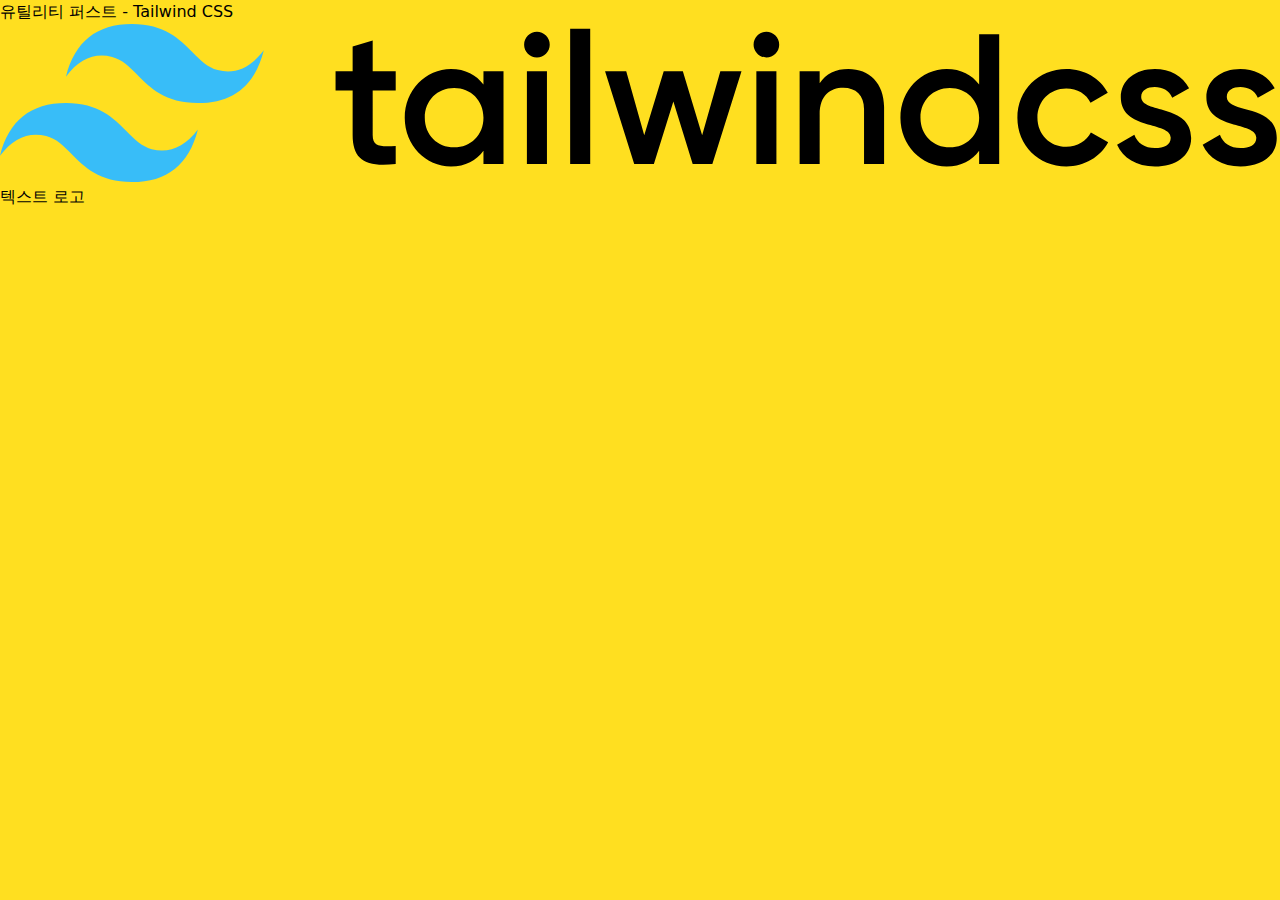
==== src/index.html @ a52f904d "환경설정" ====
<!DOCTYPE html>
<html lang="ko-KR">
  <head>
    <meta charset="UTF-8" />
    <meta name="viewport" content="width=device-width, initial-scale=1" />
    <title>유틸리티 퍼스트 — Tailwind CSS</title>
    <link rel="icon" href="./assets/favicon.svg" />
    <link rel="stylesheet" href="./styles/output.css" />
  </head>
  <body class="bg-yellow-300">
    <h1>유틸리티 퍼스트 - Tailwind CSS</h1>
    <figure>
      <img src="./assets/tailwind-text-logo.svg" alt="Tailwind CSS" />
      <figcaption>텍스트 로고</figcaption>
    </figure>
  </body>
</html>
---- src/styles/output.css ----
/*! tailwindcss v4.0.12 | MIT License | https://tailwindcss.com */
@layer theme, base, components, utilities;
@layer theme {
  :root, :host {
    --font-sans: ui-sans-serif, system-ui, sans-serif, "Apple Color Emoji",
      "Segoe UI Emoji", "Segoe UI Symbol", "Noto Color Emoji";
    --font-mono: ui-monospace, SFMono-Regular, Menlo, Monaco, Consolas, "Liberation Mono",
      "Courier New", monospace;
    --color-yellow-300: oklch(0.905 0.182 98.111);
    --default-font-family: var(--font-sans);
    --default-font-feature-settings: var(--font-sans--font-feature-settings);
    --default-font-variation-settings: var(
      --font-sans--font-variation-settings
    );
    --default-mono-font-family: var(--font-mono);
    --default-mono-font-feature-settings: var(
      --font-mono--font-feature-settings
    );
    --default-mono-font-variation-settings: var(
      --font-mono--font-variation-settings
    );
  }
}
@layer base {
  *, ::after, ::before, ::backdrop, ::file-selector-button {
    box-sizing: border-box;
    margin: 0;
    padding: 0;
    border: 0 solid;
  }
  html, :host {
    line-height: 1.5;
    -webkit-text-size-adjust: 100%;
    tab-size: 4;
    font-family: var( --default-font-family, ui-sans-serif, system-ui, sans-serif, "Apple Color Emoji", "Segoe UI Emoji", "Segoe UI Symbol", "Noto Color Emoji" );
    font-feature-settings: var(--default-font-feature-settings, normal);
    font-variation-settings: var( --default-font-variation-settings, normal );
    -webkit-tap-highlight-color: transparent;
  }
  body {
    line-height: inherit;
  }
  hr {
    height: 0;
    color: inherit;
    border-top-width: 1px;
  }
  abbr:where([title]) {
    -webkit-text-decoration: underline dotted;
    text-decoration: underline dotted;
  }
  h1, h2, h3, h4, h5, h6 {
    font-size: inherit;
    font-weight: inherit;
  }
  a {
    color: inherit;
    -webkit-text-decoration: inherit;
    text-decoration: inherit;
  }
  b, strong {
    font-weight: bolder;
  }
  code, kbd, samp, pre {
    font-family: var( --default-mono-font-family, ui-monospace, SFMono-Regular, Menlo, Monaco, Consolas, "Liberation Mono", "Courier New", monospace );
    font-feature-settings: var( --default-mono-font-feature-settings, normal );
    font-variation-settings: var( --default-mono-font-variation-settings, normal );
    font-size: 1em;
  }
  small {
    font-size: 80%;
  }
  sub, sup {
    font-size: 75%;
    line-height: 0;
    position: relative;
    vertical-align: baseline;
  }
  sub {
    bottom: -0.25em;
  }
  sup {
    top: -0.5em;
  }
  table {
    text-indent: 0;
    border-color: inherit;
    border-collapse: collapse;
  }
  :-moz-focusring {
    outline: auto;
  }
  progress {
    vertical-align: baseline;
  }
  summary {
    display: list-item;
  }
  ol, ul, menu {
    list-style: none;
  }
  img, svg, video, canvas, audio, iframe, embed, object {
    display: block;
    vertical-align: middle;
  }
  img, video {
    max-width: 100%;
    height: auto;
  }
  button, input, select, optgroup, textarea, ::file-selector-button {
    font: inherit;
    font-feature-settings: inherit;
    font-variation-settings: inherit;
    letter-spacing: inherit;
    color: inherit;
    border-radius: 0;
    background-color: transparent;
    opacity: 1;
  }
  :where(select:is([multiple], [size])) optgroup {
    font-weight: bolder;
  }
  :where(select:is([multiple], [size])) optgroup option {
    padding-inline-start: 20px;
  }
  ::file-selector-button {
    margin-inline-end: 4px;
  }
  ::placeholder {
    opacity: 1;
    color: color-mix(in oklab, currentColor 50%, transparent);
  }
  textarea {
    resize: vertical;
  }
  ::-webkit-search-decoration {
    -webkit-appearance: none;
  }
  ::-webkit-date-and-time-value {
    min-height: 1lh;
    text-align: inherit;
  }
  ::-webkit-datetime-edit {
    display: inline-flex;
  }
  ::-webkit-datetime-edit-fields-wrapper {
    padding: 0;
  }
  ::-webkit-datetime-edit, ::-webkit-datetime-edit-year-field, ::-webkit-datetime-edit-month-field, ::-webkit-datetime-edit-day-field, ::-webkit-datetime-edit-hour-field, ::-webkit-datetime-edit-minute-field, ::-webkit-datetime-edit-second-field, ::-webkit-datetime-edit-millisecond-field, ::-webkit-datetime-edit-meridiem-field {
    padding-block: 0;
  }
  :-moz-ui-invalid {
    box-shadow: none;
  }
  button, input:where([type="button"], [type="reset"], [type="submit"]), ::file-selector-button {
    appearance: button;
  }
  ::-webkit-inner-spin-button, ::-webkit-outer-spin-button {
    height: auto;
  }
  [hidden]:where(:not([hidden="until-found"])) {
    display: none !important;
  }
}
@layer utilities {
  .bg-yellow-300 {
    background-color: var(--color-yellow-300);
  }
}
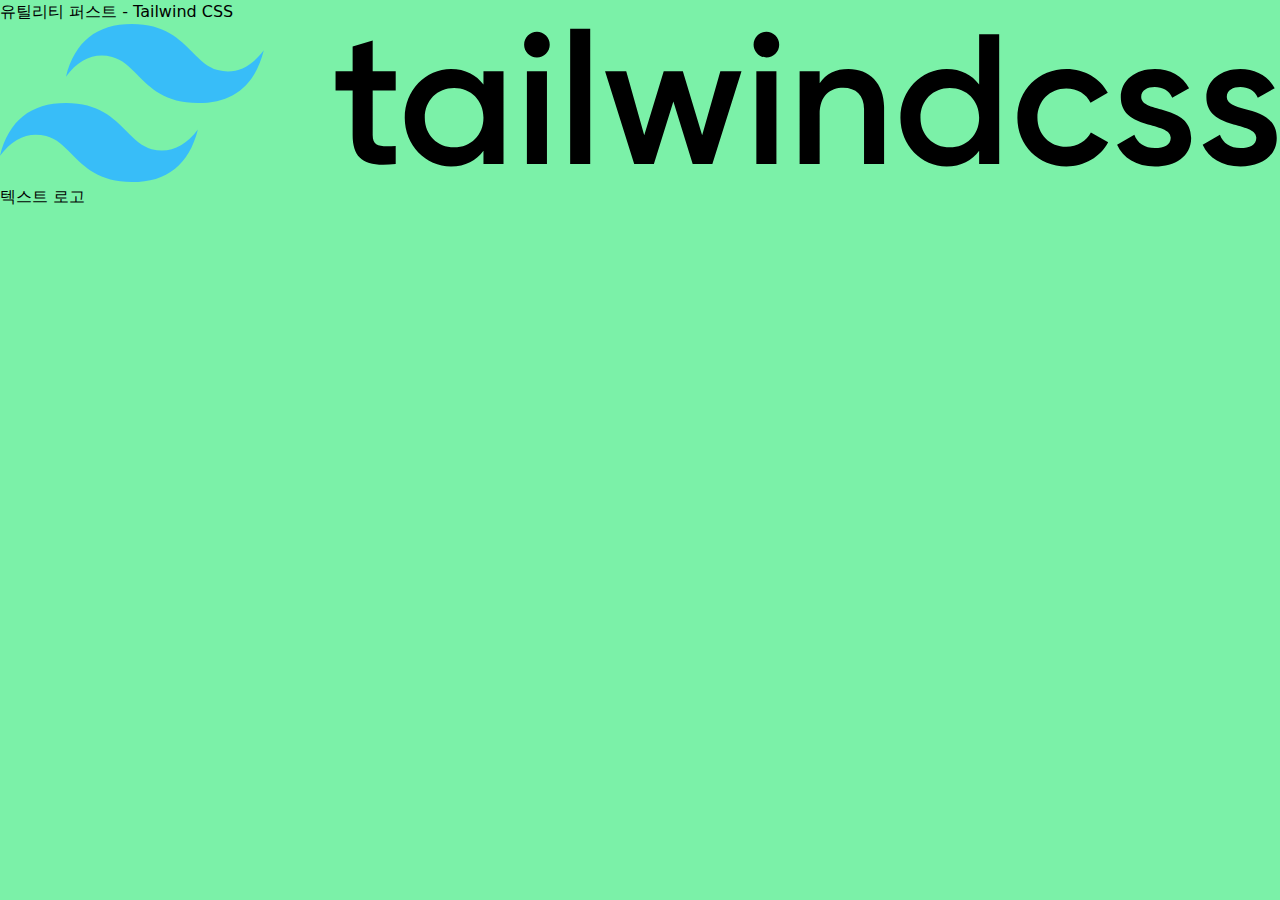
==== commit 50f422d5: "배경색 변경" ====
--- a/src/index.html
+++ b/src/index.html
@@ -7,7 +7,7 @@
     <link rel="icon" href="./assets/favicon.svg" />
     <link rel="stylesheet" href="./styles/output.css" />
   </head>
-  <body class="bg-yellow-300">
+  <body class="bg-green-300">
     <h1>유틸리티 퍼스트 - Tailwind CSS</h1>
     <figure>
       <img src="./assets/tailwind-text-logo.svg" alt="Tailwind CSS" />
--- a/src/styles/output.css
+++ b/src/styles/output.css
@@ -6,7 +6,7 @@
       "Segoe UI Emoji", "Segoe UI Symbol", "Noto Color Emoji";
     --font-mono: ui-monospace, SFMono-Regular, Menlo, Monaco, Consolas, "Liberation Mono",
       "Courier New", monospace;
-    --color-yellow-300: oklch(0.905 0.182 98.111);
+    --color-green-300: oklch(0.871 0.15 154.449);
     --default-font-family: var(--font-sans);
     --default-font-feature-settings: var(--font-sans--font-feature-settings);
     --default-font-variation-settings: var(
@@ -163,7 +163,7 @@
   }
 }
 @layer utilities {
-  .bg-yellow-300 {
-    background-color: var(--color-yellow-300);
+  .bg-green-300 {
+    background-color: var(--color-green-300);
   }
 }
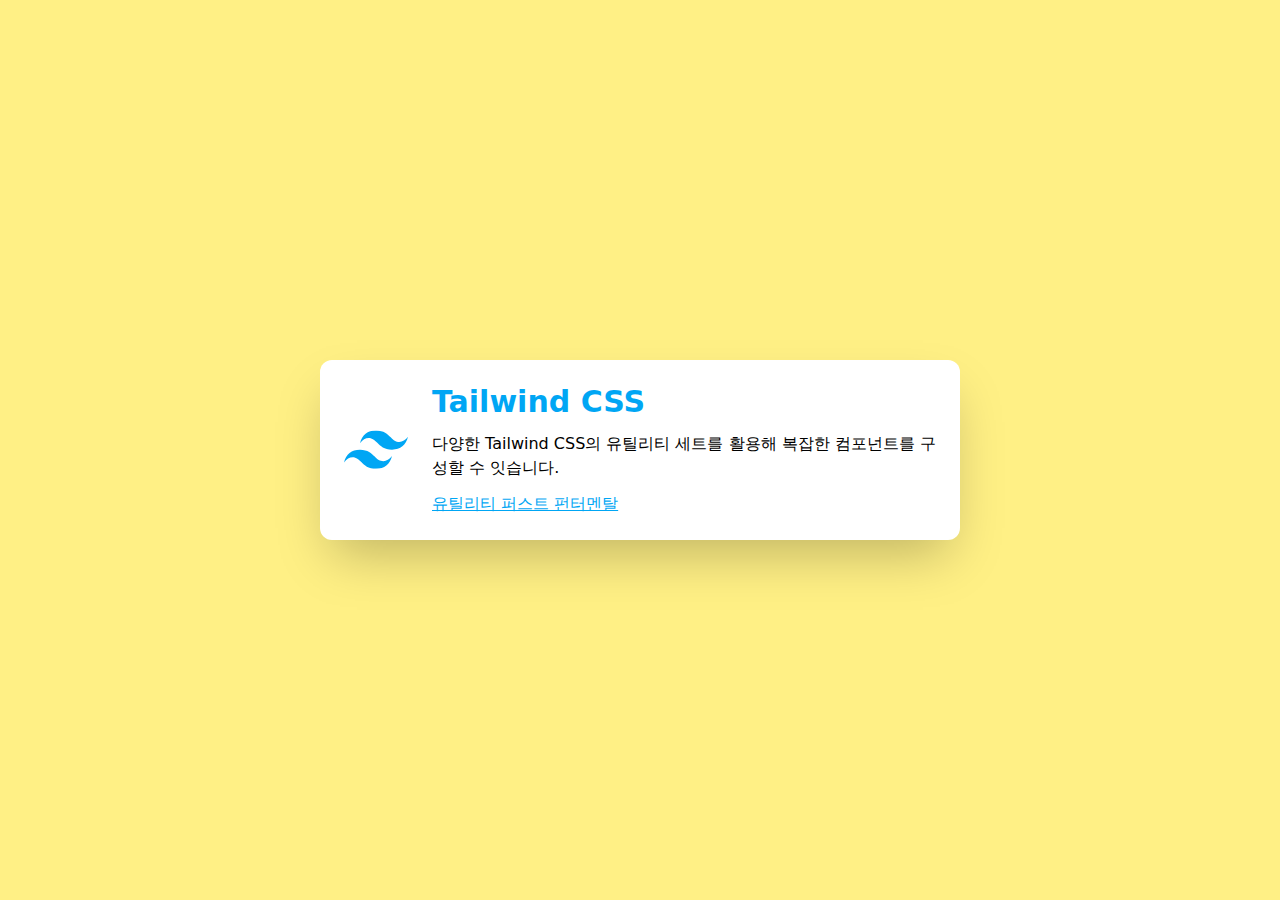
==== commit f9d91077: "ui 완료" ====
--- a/src/index.html
+++ b/src/index.html
@@ -7,11 +7,39 @@
     <link rel="icon" href="./assets/favicon.svg" />
     <link rel="stylesheet" href="./styles/output.css" />
   </head>
-  <body class="bg-green-300">
-    <h1>유틸리티 퍼스트 - Tailwind CSS</h1>
-    <figure>
-      <img src="./assets/tailwind-text-logo.svg" alt="Tailwind CSS" />
-      <figcaption>텍스트 로고</figcaption>
-    </figure>
+  <body class="bg-yellow-200 min-h-screen flex justify-center items-center">
+    <div
+      class="bg-white w-1/2 min-w-3xs flex items-center gap-6 p-6 rounded-xl shadow-2xl text-sky-500 hover:text-green-500 focus:text-green-500 focus:outline-2 focus:outline-offset-2 focus:outline-green-500"
+      tabindex="0"
+    >
+      <svg
+        class="size-16 shrink-0"
+        xmlns="http://www.w3.org/2000/svg"
+        fill="none"
+        viewBox="0 0 54 33"
+      >
+        <g clip-path="url(#prefix__clip0)">
+          <path
+            fill="currentColor"
+            fill-rule="evenodd"
+            d="M27 0c-7.2 0-11.7 3.6-13.5 10.8 2.7-3.6 5.85-4.95 9.45-4.05 2.054.513 3.522 2.004 5.147 3.653C30.744 13.09 33.808 16.2 40.5 16.2c7.2 0 11.7-3.6 13.5-10.8-2.7 3.6-5.85 4.95-9.45 4.05-2.054-.513-3.522-2.004-5.147-3.653C36.756 3.11 33.692 0 27 0zM13.5 16.2C6.3 16.2 1.8 19.8 0 27c2.7-3.6 5.85-4.95 9.45-4.05 2.054.514 3.522 2.004 5.147 3.653C17.244 29.29 20.308 32.4 27 32.4c7.2 0 11.7-3.6 13.5-10.8-2.7 3.6-5.85 4.95-9.45 4.05-2.054-.513-3.522-2.004-5.147-3.653C23.256 19.31 20.192 16.2 13.5 16.2z"
+            clip-rule="evenodd"
+          />
+        </g>
+        <defs>
+          <clipPath id="prefix__clip0">
+            <path fill="#fff" d="M0 0h54v32.4H0z" />
+          </clipPath>
+        </defs>
+      </svg>
+      <div class="space-y-3">
+        <h1 class="text-3xl font-bold">Tailwind CSS</h1>
+        <p class="text-black">
+          다양한 Tailwind CSS의 유틸리티 세트를 활용해 복잡한 컴포넌트를 구성할
+          수 잇습니다.
+        </p>
+        <a href="/" class="underline">유틸리티 퍼스트 펀터멘탈</a>
+      </div>
+    </div>
   </body>
 </html>
--- a/src/styles/output.css
+++ b/src/styles/output.css
@@ -6,7 +6,37 @@
       "Segoe UI Emoji", "Segoe UI Symbol", "Noto Color Emoji";
     --font-mono: ui-monospace, SFMono-Regular, Menlo, Monaco, Consolas, "Liberation Mono",
       "Courier New", monospace;
-    --color-green-300: oklch(0.871 0.15 154.449);
+    --color-red-500: oklch(0.637 0.237 25.331);
+    --color-amber-500: oklch(0.769 0.188 70.08);
+    --color-yellow-200: oklch(0.945 0.129 101.54);
+    --color-yellow-500: oklch(0.795 0.184 86.047);
+    --color-green-500: oklch(0.723 0.219 149.579);
+    --color-cyan-100: oklch(0.956 0.045 203.388);
+    --color-cyan-500: oklch(0.715 0.143 215.221);
+    --color-cyan-600: oklch(0.609 0.126 221.723);
+    --color-sky-100: oklch(0.951 0.026 236.824);
+    --color-sky-200: oklch(0.901 0.058 230.902);
+    --color-sky-500: oklch(0.685 0.169 237.323);
+    --color-sky-700: oklch(0.5 0.134 242.749);
+    --color-blue-500: oklch(0.623 0.214 259.815);
+    --color-gray-700: oklch(0.373 0.034 259.733);
+    --color-black: #000;
+    --color-white: #fff;
+    --spacing: 0.25rem;
+    --container-3xs: 16rem;
+    --text-sm: 0.875rem;
+    --text-sm--line-height: calc(1.25 / 0.875);
+    --text-2xl: 1.5rem;
+    --text-2xl--line-height: calc(2 / 1.5);
+    --text-3xl: 1.875rem;
+    --text-3xl--line-height: calc(2.25 / 1.875);
+    --font-weight-semibold: 600;
+    --font-weight-bold: 700;
+    --radius-lg: 0.5rem;
+    --radius-xl: 0.75rem;
+    --radius-2xl: 1rem;
+    --drop-shadow-lg: 0 4px 4px rgb(0 0 0 / 0.15);
+    --drop-shadow-2xl: 0 25px 25px rgb(0 0 0 / 0.15);
     --default-font-family: var(--font-sans);
     --default-font-feature-settings: var(--font-sans--font-feature-settings);
     --default-font-variation-settings: var(
@@ -19,6 +49,8 @@
     --default-mono-font-variation-settings: var(
       --font-mono--font-variation-settings
     );
+    --color-apple-white: #f5f5f7;
+    --color-apple-blue-100: #2997ff;
   }
 }
 @layer base {
@@ -163,7 +195,423 @@
   }
 }
 @layer utilities {
-  .bg-green-300 {
-    background-color: var(--color-green-300);
-  }
-}
+  .container {
+    width: 100%;
+    @media (width >= 40rem) {
+      max-width: 40rem;
+    }
+    @media (width >= 48rem) {
+      max-width: 48rem;
+    }
+    @media (width >= 64rem) {
+      max-width: 64rem;
+    }
+    @media (width >= 80rem) {
+      max-width: 80rem;
+    }
+    @media (width >= 96rem) {
+      max-width: 96rem;
+    }
+  }
+  .m-11 {
+    margin: calc(var(--spacing) * 11);
+  }
+  .block {
+    display: block;
+  }
+  .flex {
+    display: flex;
+  }
+  .hidden {
+    display: none;
+  }
+  .size-16 {
+    width: calc(var(--spacing) * 16);
+    height: calc(var(--spacing) * 16);
+  }
+  .h-12 {
+    height: calc(var(--spacing) * 12);
+  }
+  .h-screen {
+    height: 100vh;
+  }
+  .min-h-screen {
+    min-height: 100vh;
+  }
+  .w-1\/2 {
+    width: calc(1/2 * 100%);
+  }
+  .w-8 {
+    width: calc(var(--spacing) * 8);
+  }
+  .w-20 {
+    width: calc(var(--spacing) * 20);
+  }
+  .w-40 {
+    width: calc(var(--spacing) * 40);
+  }
+  .w-96 {
+    width: calc(var(--spacing) * 96);
+  }
+  .min-w-3xs {
+    min-width: var(--container-3xs);
+  }
+  .shrink-0 {
+    flex-shrink: 0;
+  }
+  .transform {
+    transform: var(--tw-rotate-x) var(--tw-rotate-y) var(--tw-rotate-z) var(--tw-skew-x) var(--tw-skew-y);
+  }
+  .flex-col {
+    flex-direction: column;
+  }
+  .items-center {
+    align-items: center;
+  }
+  .justify-center {
+    justify-content: center;
+  }
+  .gap-4 {
+    gap: calc(var(--spacing) * 4);
+  }
+  .gap-6 {
+    gap: calc(var(--spacing) * 6);
+  }
+  .space-y-3 {
+    :where(& > :not(:last-child)) {
+      --tw-space-y-reverse: 0;
+      margin-block-start: calc(calc(var(--spacing) * 3) * var(--tw-space-y-reverse));
+      margin-block-end: calc(calc(var(--spacing) * 3) * calc(1 - var(--tw-space-y-reverse)));
+    }
+  }
+  .rounded {
+    border-radius: 0.25rem;
+  }
+  .rounded-2xl {
+    border-radius: var(--radius-2xl);
+  }
+  .rounded-lg {
+    border-radius: var(--radius-lg);
+  }
+  .rounded-xl {
+    border-radius: var(--radius-xl);
+  }
+  .bg-amber-500 {
+    background-color: var(--color-amber-500);
+  }
+  .bg-apple-blue-100 {
+    background-color: var(--color-apple-blue-100);
+  }
+  .bg-cyan-100 {
+    background-color: var(--color-cyan-100);
+  }
+  .bg-sky-100 {
+    background-color: var(--color-sky-100);
+  }
+  .bg-sky-200 {
+    background-color: var(--color-sky-200);
+  }
+  .bg-sky-500 {
+    background-color: var(--color-sky-500);
+  }
+  .bg-white {
+    background-color: var(--color-white);
+  }
+  .bg-yellow-200 {
+    background-color: var(--color-yellow-200);
+  }
+  .bg-yellow-500 {
+    background-color: var(--color-yellow-500);
+  }
+  .fill-blue-500 {
+    fill: var(--color-blue-500);
+  }
+  .p-2 {
+    padding: calc(var(--spacing) * 2);
+  }
+  .p-4 {
+    padding: calc(var(--spacing) * 4);
+  }
+  .p-6 {
+    padding: calc(var(--spacing) * 6);
+  }
+  .px-4 {
+    padding-inline: calc(var(--spacing) * 4);
+  }
+  .py-2 {
+    padding-block: calc(var(--spacing) * 2);
+  }
+  .text-2xl {
+    font-size: var(--text-2xl);
+    line-height: var(--tw-leading, var(--text-2xl--line-height));
+  }
+  .text-3xl {
+    font-size: var(--text-3xl);
+    line-height: var(--tw-leading, var(--text-3xl--line-height));
+  }
+  .text-sm {
+    font-size: var(--text-sm);
+    line-height: var(--tw-leading, var(--text-sm--line-height));
+  }
+  .leading-\[1\.5\] {
+    --tw-leading: 1.5;
+    line-height: 1.5;
+  }
+  .font-bold {
+    --tw-font-weight: var(--font-weight-bold);
+    font-weight: var(--font-weight-bold);
+  }
+  .font-semibold {
+    --tw-font-weight: var(--font-weight-semibold);
+    font-weight: var(--font-weight-semibold);
+  }
+  .text-apple-white {
+    color: var(--color-apple-white);
+  }
+  .text-black {
+    color: var(--color-black);
+  }
+  .text-cyan-500 {
+    color: var(--color-cyan-500);
+  }
+  .text-cyan-600 {
+    color: var(--color-cyan-600);
+  }
+  .text-gray-700 {
+    color: var(--color-gray-700);
+  }
+  .text-sky-500 {
+    color: var(--color-sky-500);
+  }
+  .underline {
+    text-decoration-line: underline;
+  }
+  .opacity-25 {
+    opacity: 25%;
+  }
+  .opacity-75 {
+    opacity: 75%;
+  }
+  .shadow-2xl {
+    --tw-shadow: 0 25px 50px -12px var(--tw-shadow-color, rgb(0 0 0 / 0.25));
+    box-shadow: var(--tw-inset-shadow), var(--tw-inset-ring-shadow), var(--tw-ring-offset-shadow), var(--tw-ring-shadow), var(--tw-shadow);
+  }
+  .drop-shadow-2xl {
+    --tw-drop-shadow: drop-shadow(var(--drop-shadow-2xl));
+    filter: var(--tw-blur,) var(--tw-brightness,) var(--tw-contrast,) var(--tw-grayscale,) var(--tw-hue-rotate,) var(--tw-invert,) var(--tw-saturate,) var(--tw-sepia,) var(--tw-drop-shadow,);
+  }
+  .drop-shadow-lg {
+    --tw-drop-shadow: drop-shadow(var(--drop-shadow-lg));
+    filter: var(--tw-blur,) var(--tw-brightness,) var(--tw-contrast,) var(--tw-grayscale,) var(--tw-hue-rotate,) var(--tw-invert,) var(--tw-saturate,) var(--tw-sepia,) var(--tw-drop-shadow,);
+  }
+  .hover\:bg-sky-700 {
+    &:hover {
+      @media (hover: hover) {
+        background-color: var(--color-sky-700);
+      }
+    }
+  }
+  .hover\:text-green-500 {
+    &:hover {
+      @media (hover: hover) {
+        color: var(--color-green-500);
+      }
+    }
+  }
+  .focus\:border {
+    &:focus {
+      border-style: var(--tw-border-style);
+      border-width: 1px;
+    }
+  }
+  .focus\:border-red-500 {
+    &:focus {
+      border-color: var(--color-red-500);
+    }
+  }
+  .focus\:text-green-500 {
+    &:focus {
+      color: var(--color-green-500);
+    }
+  }
+  .focus\:ring-2 {
+    &:focus {
+      --tw-ring-shadow: var(--tw-ring-inset,) 0 0 0 calc(2px + var(--tw-ring-offset-width)) var(--tw-ring-color, currentColor);
+      box-shadow: var(--tw-inset-shadow), var(--tw-inset-ring-shadow), var(--tw-ring-offset-shadow), var(--tw-ring-shadow), var(--tw-shadow);
+    }
+  }
+  .focus\:ring-red-500 {
+    &:focus {
+      --tw-ring-color: var(--color-red-500);
+    }
+  }
+  .focus\:outline-2 {
+    &:focus {
+      outline-style: var(--tw-outline-style);
+      outline-width: 2px;
+    }
+  }
+  .focus\:outline-offset-2 {
+    &:focus {
+      outline-offset: 2px;
+    }
+  }
+  .focus\:outline-green-500 {
+    &:focus {
+      outline-color: var(--color-green-500);
+    }
+  }
+  .focus\:outline-red-500 {
+    &:focus {
+      outline-color: var(--color-red-500);
+    }
+  }
+  .sm\:block {
+    @media (width >= 40rem) {
+      display: block;
+    }
+  }
+}
+@property --tw-rotate-x {
+  syntax: "*";
+  inherits: false;
+  initial-value: rotateX(0);
+}
+@property --tw-rotate-y {
+  syntax: "*";
+  inherits: false;
+  initial-value: rotateY(0);
+}
+@property --tw-rotate-z {
+  syntax: "*";
+  inherits: false;
+  initial-value: rotateZ(0);
+}
+@property --tw-skew-x {
+  syntax: "*";
+  inherits: false;
+  initial-value: skewX(0);
+}
+@property --tw-skew-y {
+  syntax: "*";
+  inherits: false;
+  initial-value: skewY(0);
+}
+@property --tw-space-y-reverse {
+  syntax: "*";
+  inherits: false;
+  initial-value: 0;
+}
+@property --tw-leading {
+  syntax: "*";
+  inherits: false;
+}
+@property --tw-font-weight {
+  syntax: "*";
+  inherits: false;
+}
+@property --tw-shadow {
+  syntax: "*";
+  inherits: false;
+  initial-value: 0 0 #0000;
+}
+@property --tw-shadow-color {
+  syntax: "*";
+  inherits: false;
+}
+@property --tw-inset-shadow {
+  syntax: "*";
+  inherits: false;
+  initial-value: 0 0 #0000;
+}
+@property --tw-inset-shadow-color {
+  syntax: "*";
+  inherits: false;
+}
+@property --tw-ring-color {
+  syntax: "*";
+  inherits: false;
+}
+@property --tw-ring-shadow {
+  syntax: "*";
+  inherits: false;
+  initial-value: 0 0 #0000;
+}
+@property --tw-inset-ring-color {
+  syntax: "*";
+  inherits: false;
+}
+@property --tw-inset-ring-shadow {
+  syntax: "*";
+  inherits: false;
+  initial-value: 0 0 #0000;
+}
+@property --tw-ring-inset {
+  syntax: "*";
+  inherits: false;
+}
+@property --tw-ring-offset-width {
+  syntax: "<length>";
+  inherits: false;
+  initial-value: 0px;
+}
+@property --tw-ring-offset-color {
+  syntax: "*";
+  inherits: false;
+  initial-value: #fff;
+}
+@property --tw-ring-offset-shadow {
+  syntax: "*";
+  inherits: false;
+  initial-value: 0 0 #0000;
+}
+@property --tw-blur {
+  syntax: "*";
+  inherits: false;
+}
+@property --tw-brightness {
+  syntax: "*";
+  inherits: false;
+}
+@property --tw-contrast {
+  syntax: "*";
+  inherits: false;
+}
+@property --tw-grayscale {
+  syntax: "*";
+  inherits: false;
+}
+@property --tw-hue-rotate {
+  syntax: "*";
+  inherits: false;
+}
+@property --tw-invert {
+  syntax: "*";
+  inherits: false;
+}
+@property --tw-opacity {
+  syntax: "*";
+  inherits: false;
+}
+@property --tw-saturate {
+  syntax: "*";
+  inherits: false;
+}
+@property --tw-sepia {
+  syntax: "*";
+  inherits: false;
+}
+@property --tw-drop-shadow {
+  syntax: "*";
+  inherits: false;
+}
+@property --tw-border-style {
+  syntax: "*";
+  inherits: false;
+  initial-value: solid;
+}
+@property --tw-outline-style {
+  syntax: "*";
+  inherits: false;
+  initial-value: solid;
+}
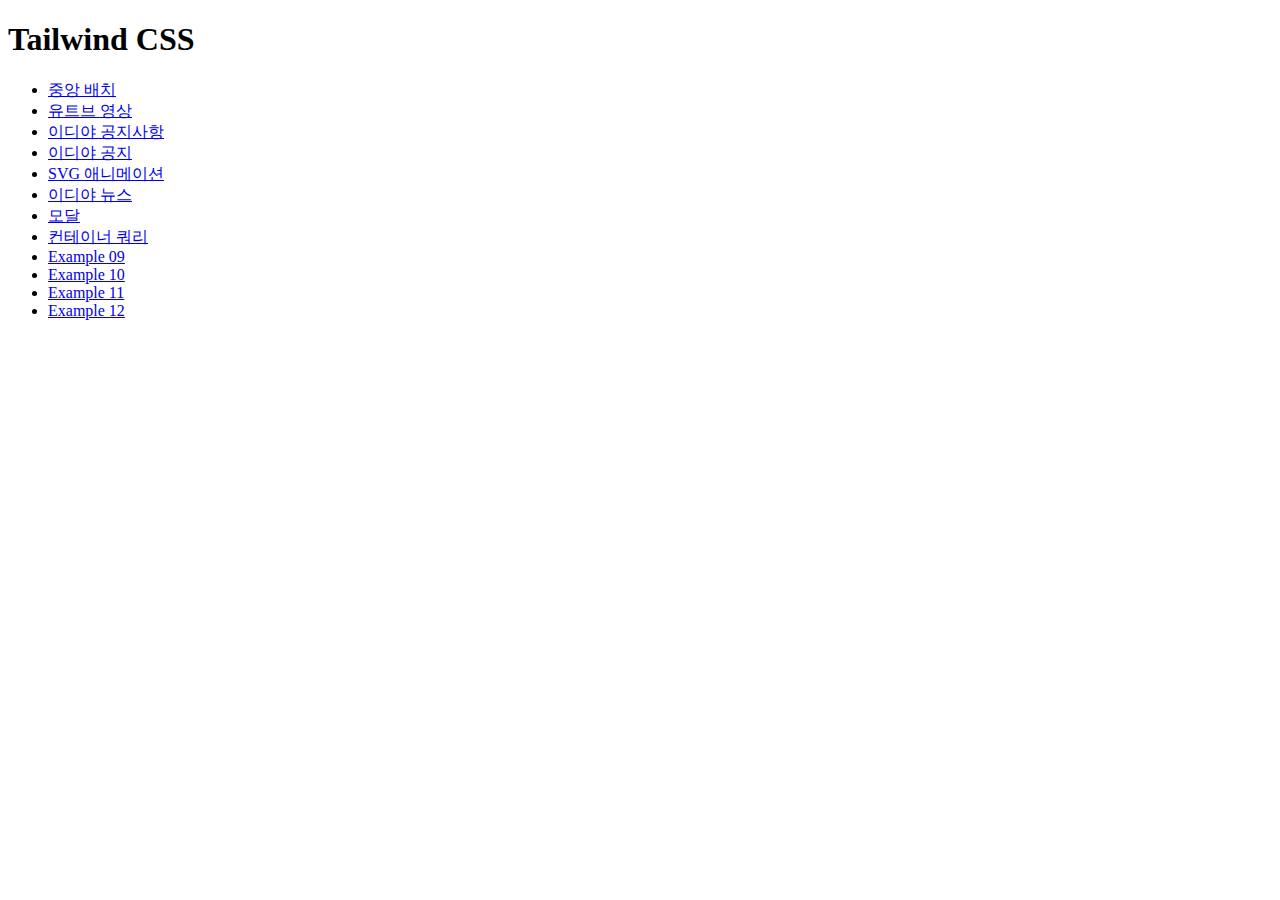
==== commit 4ab2a5dc: "이디야 만들기" ====
--- a/src/index.html
+++ b/src/index.html
@@ -3,43 +3,58 @@
   <head>
     <meta charset="UTF-8" />
     <meta name="viewport" content="width=device-width, initial-scale=1" />
-    <title>유틸리티 퍼스트 — Tailwind CSS</title>
-    <link rel="icon" href="./assets/favicon.svg" />
-    <link rel="stylesheet" href="./styles/output.css" />
+    <title>Tailwind CSS</title>
+    <link rel="icon" href="/assets/favicon.svg" />
+    <link
+      rel="preload"
+      as="font"
+      href="/assets/font/pretendard/woff2/PretendardVariable.woff2"
+    />
+    <link rel="stylesheet" href="/styles/output.css" />
   </head>
-  <body class="bg-yellow-200 min-h-screen flex justify-center items-center">
-    <div
-      class="bg-white w-1/2 min-w-3xs flex items-center gap-6 p-6 rounded-xl shadow-2xl text-sky-500 hover:text-green-500 focus:text-green-500 focus:outline-2 focus:outline-offset-2 focus:outline-green-500"
-      tabindex="0"
-    >
-      <svg
-        class="size-16 shrink-0"
-        xmlns="http://www.w3.org/2000/svg"
-        fill="none"
-        viewBox="0 0 54 33"
-      >
-        <g clip-path="url(#prefix__clip0)">
-          <path
-            fill="currentColor"
-            fill-rule="evenodd"
-            d="M27 0c-7.2 0-11.7 3.6-13.5 10.8 2.7-3.6 5.85-4.95 9.45-4.05 2.054.513 3.522 2.004 5.147 3.653C30.744 13.09 33.808 16.2 40.5 16.2c7.2 0 11.7-3.6 13.5-10.8-2.7 3.6-5.85 4.95-9.45 4.05-2.054-.513-3.522-2.004-5.147-3.653C36.756 3.11 33.692 0 27 0zM13.5 16.2C6.3 16.2 1.8 19.8 0 27c2.7-3.6 5.85-4.95 9.45-4.05 2.054.514 3.522 2.004 5.147 3.653C17.244 29.29 20.308 32.4 27 32.4c7.2 0 11.7-3.6 13.5-10.8-2.7 3.6-5.85 4.95-9.45 4.05-2.054-.513-3.522-2.004-5.147-3.653C23.256 19.31 20.192 16.2 13.5 16.2z"
-            clip-rule="evenodd"
-          />
-        </g>
-        <defs>
-          <clipPath id="prefix__clip0">
-            <path fill="#fff" d="M0 0h54v32.4H0z" />
-          </clipPath>
-        </defs>
-      </svg>
-      <div class="space-y-3">
-        <h1 class="text-3xl font-bold">Tailwind CSS</h1>
-        <p class="text-black">
-          다양한 Tailwind CSS의 유틸리티 세트를 활용해 복잡한 컴포넌트를 구성할
-          수 잇습니다.
-        </p>
-        <a href="/" class="underline">유틸리티 퍼스트 펀터멘탈</a>
-      </div>
-    </div>
+  <body class="font-sans">
+    <h1 class="text-2xl font-bold text-center my-4 font-serif">Tailwind CSS</h1>
+    <ul class="grid grid-cols-(--lion) w-1/2 max-w-[800px] mx-auto">
+      <li class="bg-amber-100">
+        <a class="block p-4 text-center" href="example-01.html">중앙 배치</a>
+      </li>
+      <li class="bg-amber-200">
+        <a class="block p-4 text-center" href="example-02.html">유트브 영상</a>
+      </li>
+      <li class="bg-amber-300">
+        <a class="block p-4 text-center" href="example-03.html"
+          >이디야 공지사항</a
+        >
+      </li>
+      <li class="bg-amber-400">
+        <a class="block p-4 text-center" href="example-04.html">이디야 공지</a>
+      </li>
+      <li class="bg-lime-100">
+        <a class="block p-4 text-center" href="example-05.html"
+          >SVG 애니메이션</a
+        >
+      </li>
+      <li class="bg-lime-200">
+        <a class="block p-4 text-center" href="example-06.html">이디야 뉴스</a>
+      </li> 
+      <li class="bg-lime-300">
+        <a class="block p-4 text-center" href="example-07.html">모달 </a>
+      </li>
+      <li class="bg-lime-400">
+        <a class="block p-4 text-center" href="example-08.html">컨테이너 쿼리</a>
+      </li>
+      <li class="bg-pink-100">
+        <a class="block p-4 text-center" href="example-09.html">Example 09</a>
+      </li>
+      <li class="bg-pink-200">
+        <a class="block p-4 text-center" href="example-10.html">Example 10</a>
+      </li>
+      <li class="bg-pink-300">
+        <a class="block p-4 text-center" href="example-11.html">Example 11</a>
+      </li>
+      <li class="bg-pink-400">
+        <a class="block p-4 text-center" href="example-12.html">Example 12</a>
+      </li>
+    </ul>
   </body>
 </html>
